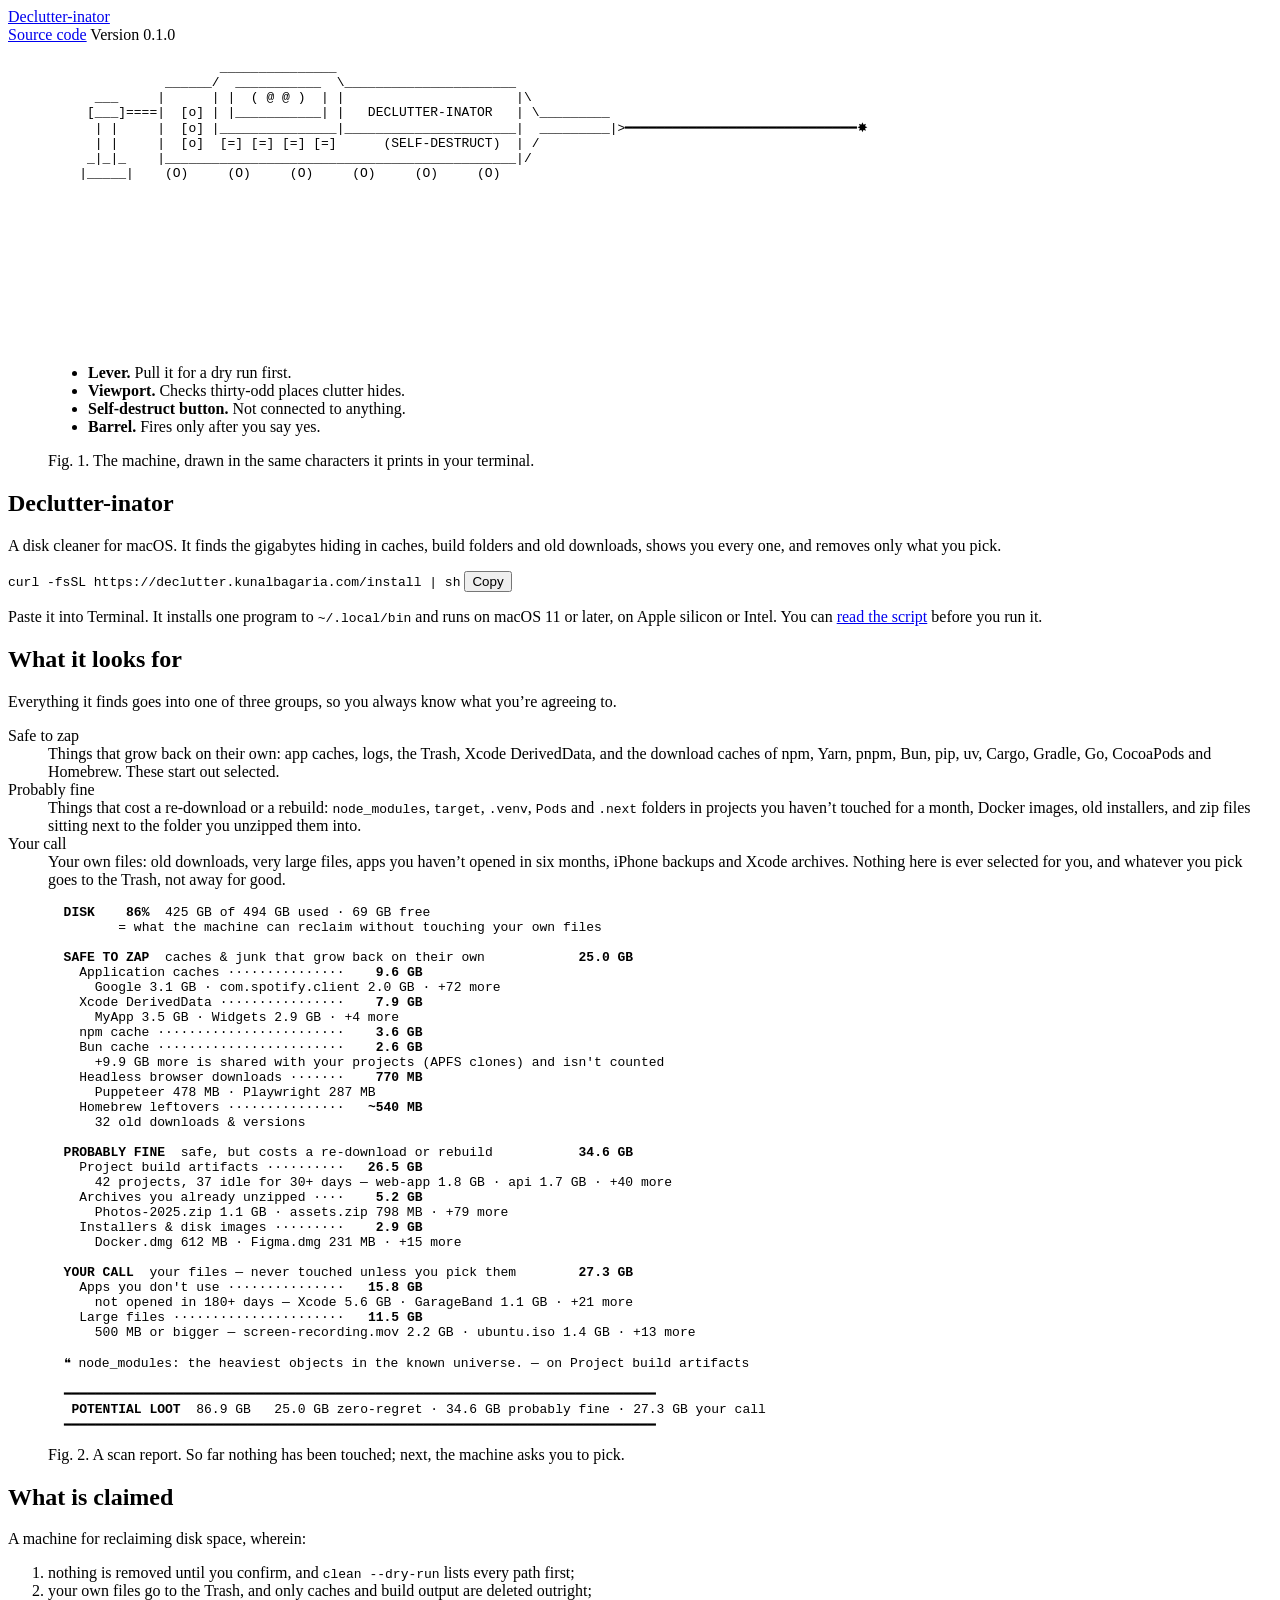
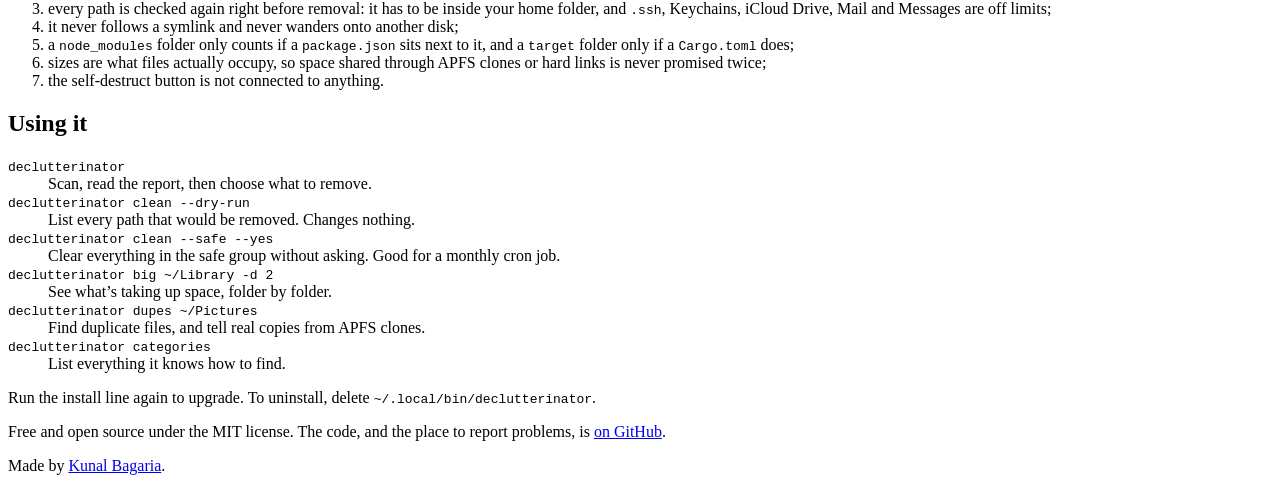
==== site/public/index.html @ a8ae1b26 "Initial release: the DECLUTTER-INATOR v0.1.0 A macOS disk analyzer and cleaner. It sweeps the home f" ====
<!doctype html>
<html lang="en">
<head>
<meta charset="utf-8">
<meta name="viewport" content="width=device-width, initial-scale=1">
<title>Declutter-inator, a disk cleaner for macOS</title>
<meta name="description" content="Finds the gigabytes hiding in caches, build folders and old downloads on your Mac, shows you every one, and removes only what you pick. Free and open source.">
<meta property="og:title" content="Declutter-inator">
<meta property="og:description" content="A disk cleaner for macOS that shows you every gigabyte it found and removes only what you pick.">
<meta property="og:url" content="https://declutter.kunalbagaria.com/">
<meta property="og:type" content="website">
<meta name="theme-color" content="#fcfcfa" media="(prefers-color-scheme: light)">
<meta name="theme-color" content="#0f2a55" media="(prefers-color-scheme: dark)">
<link rel="icon" href="/favicon.svg" type="image/svg+xml">
<link rel="preload" href="/fonts/IBMPlexMono-Regular.woff2" as="font" type="font/woff2" crossorigin>
<link rel="preload" href="/fonts/LibreCaslonText-Regular.woff2" as="font" type="font/woff2" crossorigin>
<link rel="stylesheet" href="/style.css">
<script src="/app.js" defer></script>
</head>
<body>
<div class="page">

<header class="masthead">
  <a class="wordmark" href="/">Declutter-inator</a>
  <nav aria-label="Project">
    <a href="https://github.com/KunalBagaria/declutterinator">Source code</a>
    <span class="version">Version 0.1.0</span>
  </nav>
</header>

<main>

<figure class="fig1">
  <div class="drawing">
<pre class="machine" aria-hidden="true">                      _______________
               ______/  ___________  \______________________
      ___     |      | |  ( @ @ )  | |                      |\
     [___]====|  [o] | |___________| |   DECLUTTER-INATOR   | \_________
      | |     |  [o] |_______________|______________________|  _________|&gt;<span class="beam">━━━━━━━━━━━━━━━━━━━━━━━━━━━━━✸</span> <span class="target"></span>
      | |     |  [o]  [=] [=] [=] [=]      (SELF-DESTRUCT)  | /
     _|_|_    |_____________________________________________|/
    |_____|    (O)     (O)     (O)     (O)     (O)     (O)</pre>
    <svg class="leaders" viewBox="0 -3.2 120 15.2" preserveAspectRatio="none" aria-hidden="true" focusable="false">
      <line x1="22" y1="-1.1" x2="29" y2="2.05"/>
      <line x1="70" y1="-1.1" x2="73" y2="4.05"/>
      <line x1="2" y1="8.85" x2="4.5" y2="5.6"/>
      <line x1="51.5" y1="8.85" x2="51" y2="6.05"/>
    </svg>
    <ul class="notes">
      <li class="n-lever"><span><b>Lever.</b> Pull it for a dry run first.</span></li>
      <li class="n-viewport"><span><b>Viewport.</b> Checks thirty-odd places clutter hides.</span></li>
      <li class="n-button"><span><b>Self-destruct button.</b> Not connected to anything.</span></li>
      <li class="n-barrel"><span><b>Barrel.</b> Fires only after you say yes.</span></li>
    </ul>
  </div>
  <figcaption><span class="fig">Fig. 1.</span> The machine, drawn in the same characters it prints in your terminal. <button type="button" class="fire" hidden>Fire it again</button></figcaption>
</figure>

<section class="intro">
  <h1>Declutter-inator</h1>
  <p class="lede">A disk cleaner for macOS. It finds the gigabytes hiding in caches, build folders and old downloads, shows you every one, and removes only what you pick.</p>
  <div class="install">
    <code id="install-command">curl -fsSL https://declutter.kunalbagaria.com/install | sh</code>
    <button type="button" class="copy" data-copy="install-command">Copy</button>
  </div>
  <p class="fine">Paste it into Terminal. It installs one program to <code>~/.local/bin</code> and runs on macOS 11 or later, on Apple silicon or Intel. You can <a href="/install">read the script</a> before you run it.</p>
</section>

<section aria-labelledby="looks-for">
  <h2 id="looks-for">What it looks for</h2>
  <p>Everything it finds goes into one of three groups, so you always know what you’re agreeing to.</p>
  <dl class="tiers">
    <div>
      <dt><span class="swatch safe" aria-hidden="true"></span>Safe to zap</dt>
      <dd>Things that grow back on their own: app caches, logs, the Trash, Xcode DerivedData, and the download caches of npm, Yarn, pnpm, Bun, pip, uv, Cargo, Gradle, Go, CocoaPods and Homebrew. These start out selected.</dd>
    </div>
    <div>
      <dt><span class="swatch fine" aria-hidden="true"></span>Probably fine</dt>
      <dd>Things that cost a re-download or a rebuild: <code>node_modules</code>, <code>target</code>, <code>.venv</code>, <code>Pods</code> and <code>.next</code> folders in projects you haven’t touched for a month, Docker images, old installers, and zip files sitting next to the folder you unzipped them into.</dd>
    </div>
    <div>
      <dt><span class="swatch yours" aria-hidden="true"></span>Your call</dt>
      <dd>Your own files: old downloads, very large files, apps you haven’t opened in six months, iPhone backups and Xcode archives. Nothing here is ever selected for you, and whatever you pick goes to the Trash, not away for good.</dd>
    </div>
  </dl>
</section>

<figure class="fig2">
  <div class="screen" tabindex="0" role="region" aria-label="Example scan report">
<pre class="term">  <b>DISK</b>  <span class="x214"><i class="k8"></i><i class="k8"></i><i class="k8"></i><i class="k8"></i><i class="k8"></i><i class="k8"></i><i class="k8"></i><i class="k8"></i><i class="k8"></i><i class="k8"></i><i class="k8"></i><i class="k8"></i><i class="k8"></i><i class="k8"></i><i class="k8"></i><i class="k8"></i><i class="k8"></i><i class="k8"></i><i class="k8"></i><i class="k8"></i><i class="k8"></i><i class="k8"></i><i class="k8"></i><i class="k8"></i><i class="k8"></i></span><span class="x199"><i class="s2"></i><i class="s2"></i><i class="s2"></i><i class="s2"></i></span><span class="x238"><i class="s1"></i><i class="s1"></i><i class="s1"></i><i class="s1"></i><i class="s1"></i></span>  <b>86%</b>  <span class="x244">425 GB of 494 GB used · 69 GB free</span>
        <span class="x199"><i class="s2"></i></span> <span class="x244">= what the machine can reclaim without touching your own files</span>

  <b><span class="x48"><i class="k4"></i>SAFE TO ZAP</span></b>  <span class="x244">caches &amp; junk that grow back on their own</span>          <b><span class="x48">  25.0 GB</span></b>
    Application caches <span class="x244">···············</span> <b>   9.6 GB</b>  <span class="x198"><i class="k8"></i></span><span class="x198"><i class="k8"></i></span><span class="x199"><i class="k8"></i></span><span class="x199"><i class="k8"></i></span><span class="x200"><i class="k8"></i></span><span class="x200"><i class="k8"></i></span><span class="x201"><i class="k8"></i></span><span class="x201"><i class="k8"></i></span><span class="x165"><i class="k8"></i></span><span class="x171"><i class="k3"></i></span>
      <span class="x244">Google 3.1 GB · com.spotify.client 2.0 GB · +72 more</span>
    Xcode DerivedData <span class="x244">················</span> <b>   7.9 GB</b>  <span class="x198"><i class="k8"></i></span><span class="x198"><i class="k8"></i></span><span class="x199"><i class="k8"></i></span><span class="x199"><i class="k8"></i></span><span class="x200"><i class="k8"></i></span><span class="x200"><i class="k8"></i></span><span class="x201"><i class="k8"></i></span><span class="x201"><i class="k6"></i></span>
      <span class="x244">MyApp 3.5 GB · Widgets 2.9 GB · +4 more</span>
    npm cache <span class="x244">························</span> <b>   3.6 GB</b>  <span class="x198"><i class="k8"></i></span><span class="x198"><i class="k8"></i></span><span class="x199"><i class="k8"></i></span><span class="x199"><i class="k4"></i></span>
    Bun cache <span class="x244">························</span> <b>   2.6 GB</b>  <span class="x198"><i class="k8"></i></span><span class="x198"><i class="k8"></i></span><span class="x199"><i class="k4"></i></span>
      <span class="x244">+9.9 GB more is shared with your projects (APFS clones) and isn&#x27;t counted</span>
    Headless browser downloads <span class="x244">·······</span> <b>   770 MB</b>  <span class="x198"><i class="k6"></i></span>
      <span class="x244">Puppeteer 478 MB · Playwright 287 MB</span>
    Homebrew leftovers <span class="x244">···············</span> <b>  ~540 MB</b>  <span class="x198"><i class="k4"></i></span>
      <span class="x244">32 old downloads &amp; versions</span>

  <b><span class="x214"><i class="k4"></i>PROBABLY FINE</span></b>  <span class="x244">safe, but costs a re-download or rebuild</span>         <b><span class="x214">  34.6 GB</span></b>
    Project build artifacts <span class="x244">··········</span> <b>  26.5 GB</b>  <span class="x198"><i class="k8"></i></span><span class="x198"><i class="k8"></i></span><span class="x199"><i class="k8"></i></span><span class="x199"><i class="k8"></i></span><span class="x200"><i class="k8"></i></span><span class="x200"><i class="k8"></i></span><span class="x201"><i class="k8"></i></span><span class="x201"><i class="k8"></i></span><span class="x165"><i class="k8"></i></span><span class="x171"><i class="k8"></i></span><span class="x171"><i class="k8"></i></span><span class="x135"><i class="k8"></i></span><span class="x135"><i class="k8"></i></span><span class="x141"><i class="k8"></i></span><span class="x141"><i class="k8"></i></span><span class="x105"><i class="k8"></i></span><span class="x105"><i class="k8"></i></span><span class="x111"><i class="k8"></i></span><span class="x75"><i class="k8"></i></span><span class="x75"><i class="k8"></i></span><span class="x81"><i class="k8"></i></span><span class="x81"><i class="k8"></i></span><span class="x45"><i class="k8"></i></span><span class="x45"><i class="k8"></i></span><span class="x51"><i class="k8"></i></span><span class="x87"><i class="k8"></i></span>
      <span class="x244">42 projects, 37 idle for 30+ days — web-app 1.8 GB · api 1.7 GB · +40 more</span>
    Archives you already unzipped <span class="x244">····</span> <b>   5.2 GB</b>  <span class="x198"><i class="k8"></i></span><span class="x198"><i class="k8"></i></span><span class="x199"><i class="k8"></i></span><span class="x199"><i class="k8"></i></span><span class="x200"><i class="k8"></i></span><span class="x200"><i class="k1"></i></span>
      <span class="x244">Photos-2025.zip 1.1 GB · assets.zip 798 MB · +79 more</span>
    Installers & disk images <span class="x244">·········</span> <b>   2.9 GB</b>  <span class="x198"><i class="k8"></i></span><span class="x198"><i class="k8"></i></span><span class="x199"><i class="k7"></i></span>
      <span class="x244">Docker.dmg 612 MB · Figma.dmg 231 MB · +15 more</span>

  <b><span class="x203"><i class="k4"></i>YOUR CALL</span></b>  <span class="x244">your files — never touched unless you pick them</span>      <b><span class="x203">  27.3 GB</span></b>
    Apps you don't use <span class="x244">···············</span> <b>  15.8 GB</b>  <span class="x198"><i class="k8"></i></span><span class="x198"><i class="k8"></i></span><span class="x199"><i class="k8"></i></span><span class="x199"><i class="k8"></i></span><span class="x200"><i class="k8"></i></span><span class="x200"><i class="k8"></i></span><span class="x201"><i class="k8"></i></span><span class="x201"><i class="k8"></i></span><span class="x165"><i class="k8"></i></span><span class="x171"><i class="k8"></i></span><span class="x171"><i class="k8"></i></span><span class="x135"><i class="k8"></i></span><span class="x135"><i class="k8"></i></span><span class="x141"><i class="k8"></i></span><span class="x141"><i class="k8"></i></span><span class="x105"><i class="k4"></i></span>
      <span class="x244">not opened in 180+ days — Xcode 5.6 GB · GarageBand 1.1 GB · +21 more</span>
    Large files <span class="x244">······················</span> <b>  11.5 GB</b>  <span class="x198"><i class="k8"></i></span><span class="x198"><i class="k8"></i></span><span class="x199"><i class="k8"></i></span><span class="x199"><i class="k8"></i></span><span class="x200"><i class="k8"></i></span><span class="x200"><i class="k8"></i></span><span class="x201"><i class="k8"></i></span><span class="x201"><i class="k8"></i></span><span class="x165"><i class="k8"></i></span><span class="x171"><i class="k8"></i></span><span class="x171"><i class="k8"></i></span><span class="x135"><i class="k2"></i></span>
      <span class="x244">500 MB or bigger — screen-recording.mov 2.2 GB · ubuntu.iso 1.4 GB · +13 more</span>

  <span class="x199">❝</span> <span class="x244">node_modules: the heaviest objects in the known universe. — on Project build artifacts</span>

  <span class="x238">━━━━━━━━━━━━━━━━━━━━━━━━━━━━━━━━━━━━━━━━━━━━━━━━━━━━━━━━━━━━━━━━━━━━━━━━━━</span>
   <b>POTENTIAL LOOT</b>  <span class="x198">8</span><span class="x200">6</span><span class="x165">.</span><span class="x141">9</span><span class="x111"> </span><span class="x81">G</span><span class="x87">B</span>   <span class="x244">25.0 GB zero-regret · 34.6 GB probably fine · 27.3 GB your call</span>
  <span class="x238">━━━━━━━━━━━━━━━━━━━━━━━━━━━━━━━━━━━━━━━━━━━━━━━━━━━━━━━━━━━━━━━━━━━━━━━━━━</span></pre>
  </div>
  <figcaption><span class="fig">Fig. 2.</span> A scan report. So far nothing has been touched; next, the machine asks you to pick.</figcaption>
</figure>

<section aria-labelledby="claims">
  <h2 id="claims">What is claimed</h2>
  <p>A machine for reclaiming disk space, wherein:</p>
  <ol class="claims">
    <li>nothing is removed until you confirm, and <code>clean --dry-run</code> lists every path first;</li>
    <li>your own files go to the Trash, and only caches and build output are deleted outright;</li>
    <li>every path is checked again right before removal: it has to be inside your home folder, and <code>.ssh</code>, Keychains, iCloud Drive, Mail and Messages are off limits;</li>
    <li>it never follows a symlink and never wanders onto another disk;</li>
    <li>a <code>node_modules</code> folder only counts if a <code>package.json</code> sits next to it, and a <code>target</code> folder only if a <code>Cargo.toml</code> does;</li>
    <li>sizes are what files actually occupy, so space shared through APFS clones or hard links is never promised twice;</li>
    <li>the self-destruct button is not connected to anything.</li>
  </ol>
</section>

<section aria-labelledby="usage">
  <h2 id="usage">Using it</h2>
  <dl class="commands">
    <div><dt><code>declutterinator</code></dt><dd>Scan, read the report, then choose what to remove.</dd></div>
    <div><dt><code>declutterinator clean --dry-run</code></dt><dd>List every path that would be removed. Changes nothing.</dd></div>
    <div><dt><code>declutterinator clean --safe --yes</code></dt><dd>Clear everything in the safe group without asking. Good for a monthly cron job.</dd></div>
    <div><dt><code>declutterinator big ~/Library -d 2</code></dt><dd>See what’s taking up space, folder by folder.</dd></div>
    <div><dt><code>declutterinator dupes ~/Pictures</code></dt><dd>Find duplicate files, and tell real copies from APFS clones.</dd></div>
    <div><dt><code>declutterinator categories</code></dt><dd>List everything it knows how to find.</dd></div>
  </dl>
  <p class="fine">Run the install line again to upgrade. To uninstall, delete <code>~/.local/bin/declutterinator</code>.</p>
</section>

</main>

<footer class="colophon">
  <p>Free and open source under the MIT license. The code, and the place to report problems, is <a href="https://github.com/KunalBagaria/declutterinator">on GitHub</a>.</p>
  <p>Made by <a href="https://kunalbagaria.com">Kunal Bagaria</a>.</p>
</footer>

</div>
</body>
</html>
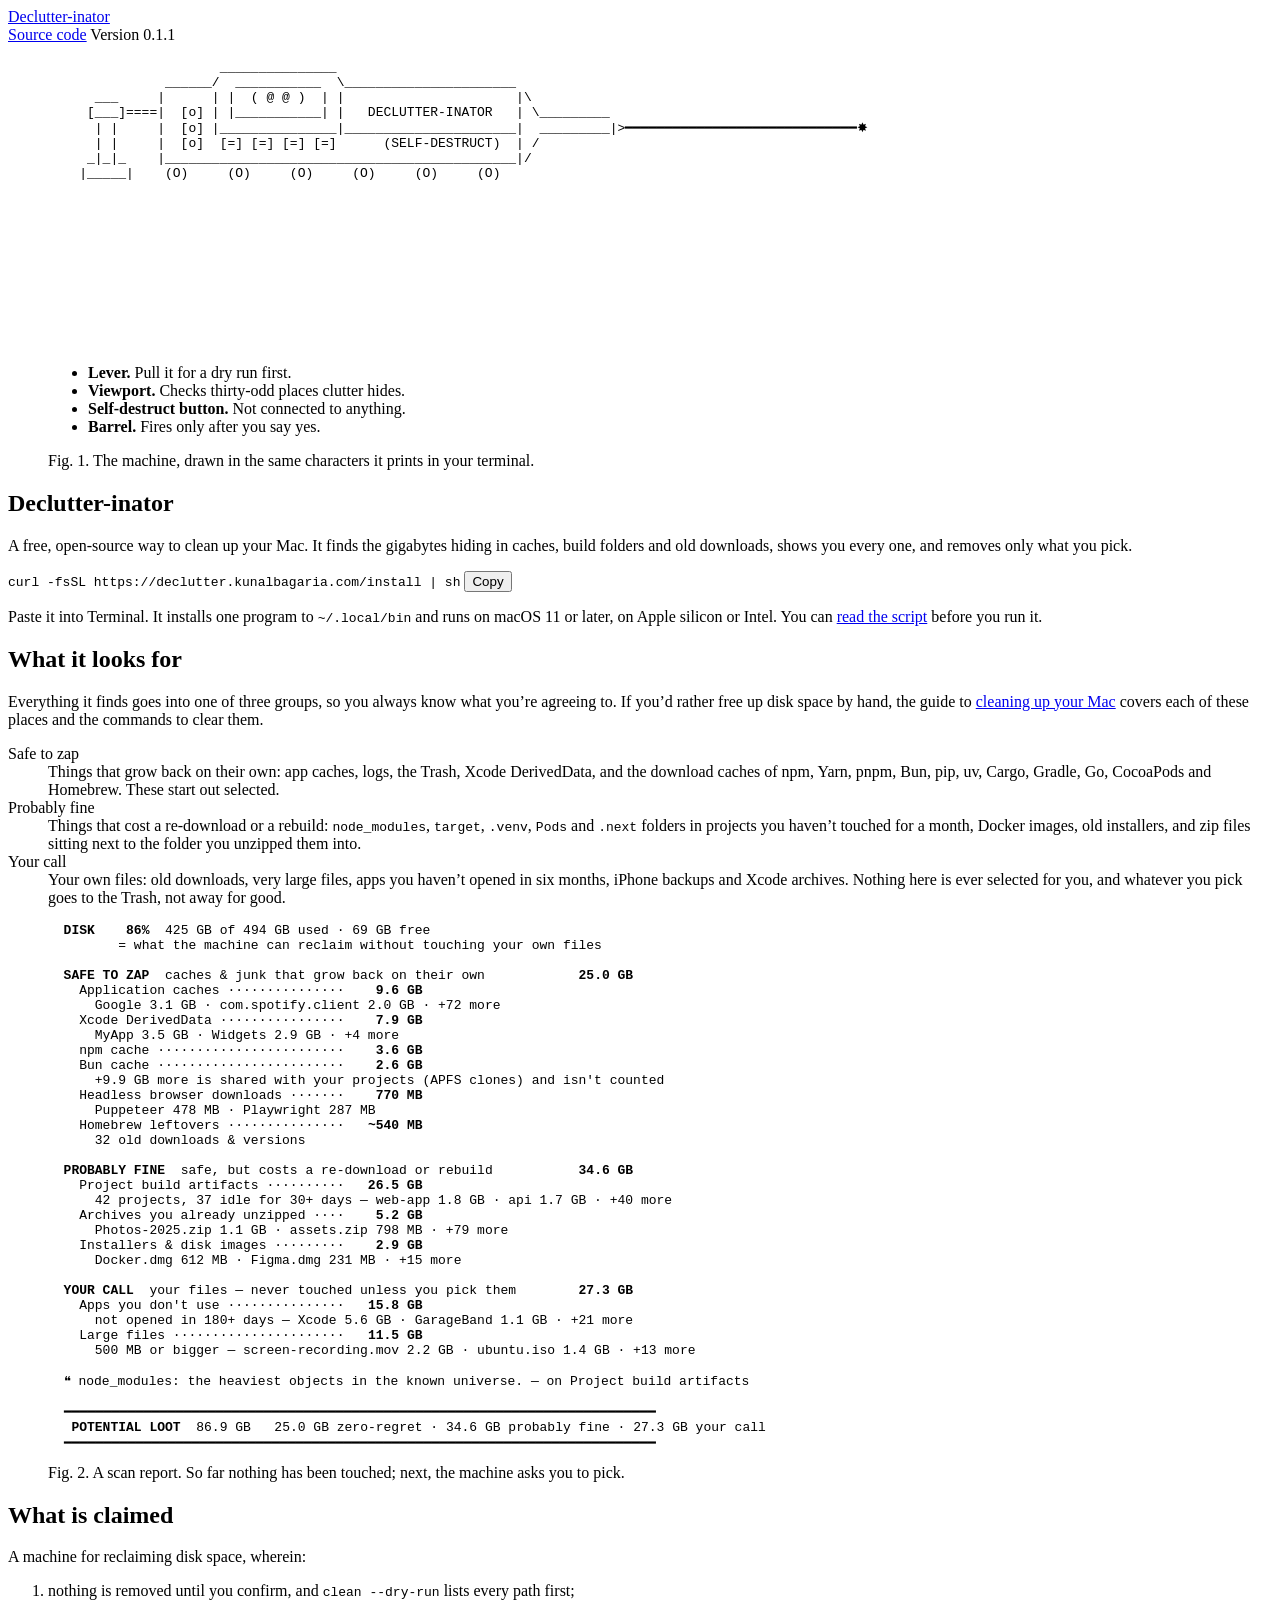
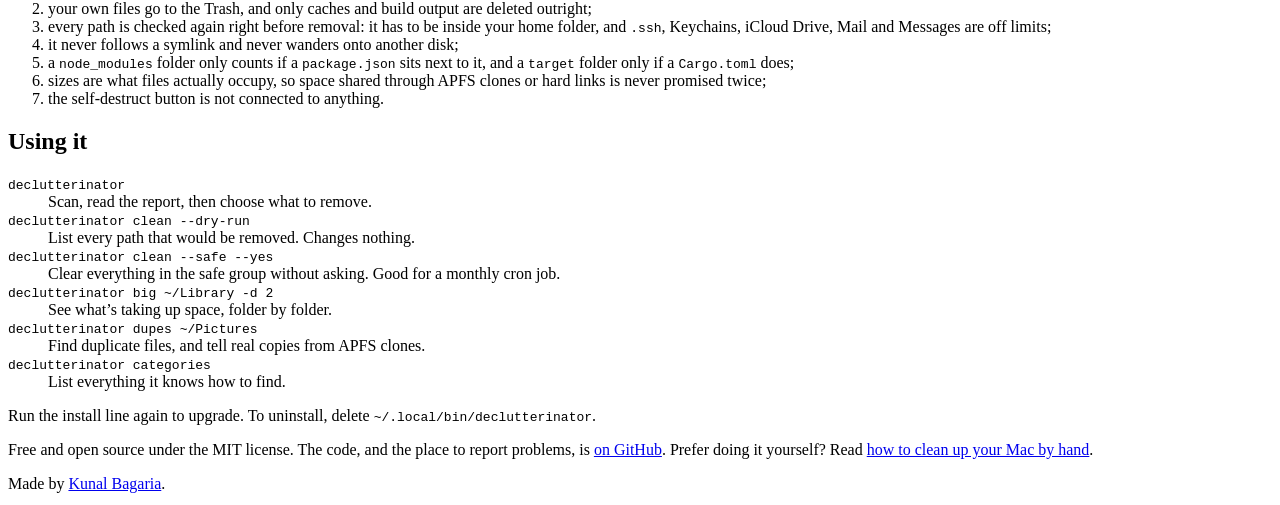
==== commit 2e01c0cd: "v0.1.1: clearer pickers, SEO, and a how-to guide CLI - Pickers now draw a ❯ cursor on the focused ro" ====
--- a/site/public/index.html
+++ b/site/public/index.html
@@ -3,19 +3,93 @@
 <head>
 <meta charset="utf-8">
 <meta name="viewport" content="width=device-width, initial-scale=1">
-<title>Declutter-inator, a disk cleaner for macOS</title>
-<meta name="description" content="Finds the gigabytes hiding in caches, build folders and old downloads on your Mac, shows you every one, and removes only what you pick. Free and open source.">
-<meta property="og:title" content="Declutter-inator">
-<meta property="og:description" content="A disk cleaner for macOS that shows you every gigabyte it found and removes only what you pick.">
+<title>Declutter-inator: Clean Up Your Mac &amp; Free Up Disk Space</title>
+<meta name="description" content="A free, open-source way to clean up your Mac. Finds the gigabytes hiding in caches, Xcode, node_modules, Docker and old downloads, shows you every one, and deletes only what you pick.">
+<link rel="canonical" href="https://declutter.kunalbagaria.com/">
+<meta name="robots" content="index, follow, max-image-preview:large, max-snippet:-1">
+<meta name="author" content="Kunal Bagaria">
+<meta name="application-name" content="Declutter-inator">
+<meta name="apple-mobile-web-app-title" content="Declutter-inator">
+
+<meta property="og:type" content="website">
+<meta property="og:site_name" content="Declutter-inator">
+<meta property="og:title" content="Declutter-inator: clean up your Mac and free up disk space">
+<meta property="og:description" content="A free, open-source disk cleaner for macOS. See every gigabyte it found, and delete only what you pick.">
 <meta property="og:url" content="https://declutter.kunalbagaria.com/">
-<meta property="og:type" content="website">
+<meta property="og:image" content="https://declutter.kunalbagaria.com/og.png">
+<meta property="og:image:width" content="1200">
+<meta property="og:image:height" content="630">
+<meta property="og:image:alt" content="The Declutter-inator, an ASCII-art machine, firing a ray at a node_modules folder">
+<meta property="og:locale" content="en_US">
+<meta name="twitter:card" content="summary_large_image">
+<meta name="twitter:title" content="Declutter-inator: clean up your Mac and free up disk space">
+<meta name="twitter:description" content="A free, open-source disk cleaner for macOS. See every gigabyte it found, and delete only what you pick.">
+<meta name="twitter:image" content="https://declutter.kunalbagaria.com/og.png">
+<meta name="twitter:image:alt" content="The Declutter-inator, an ASCII-art machine, firing a ray at a node_modules folder">
+
 <meta name="theme-color" content="#fcfcfa" media="(prefers-color-scheme: light)">
 <meta name="theme-color" content="#0f2a55" media="(prefers-color-scheme: dark)">
 <link rel="icon" href="/favicon.svg" type="image/svg+xml">
+<link rel="icon" href="/favicon-48.png" type="image/png" sizes="48x48">
+<link rel="apple-touch-icon" href="/apple-touch-icon.png">
+<link rel="manifest" href="/site.webmanifest">
 <link rel="preload" href="/fonts/IBMPlexMono-Regular.woff2" as="font" type="font/woff2" crossorigin>
 <link rel="preload" href="/fonts/LibreCaslonText-Regular.woff2" as="font" type="font/woff2" crossorigin>
 <link rel="stylesheet" href="/style.css">
 <script src="/app.js" defer></script>
+<script type="application/ld+json">
+[
+  {
+    "@context": "https://schema.org",
+    "@type": "SoftwareApplication",
+    "name": "Declutter-inator",
+    "alternateName": [
+      "Declutterinator",
+      "declutterinator"
+    ],
+    "description": "A free, open-source disk cleaner for macOS. It finds the gigabytes hiding in app caches, Xcode DerivedData, node_modules, Docker, package manager caches and old downloads, shows you every one, and removes only what you pick.",
+    "url": "https://declutter.kunalbagaria.com/",
+    "image": "https://declutter.kunalbagaria.com/og.png",
+    "screenshot": "https://declutter.kunalbagaria.com/og.png",
+    "applicationCategory": "UtilitiesApplication",
+    "applicationSubCategory": "Disk cleaner",
+    "operatingSystem": "macOS 11 or later",
+    "softwareVersion": "0.1.1",
+    "downloadUrl": "https://declutter.kunalbagaria.com/install",
+    "installUrl": "https://declutter.kunalbagaria.com/install",
+    "isAccessibleForFree": true,
+    "license": "https://opensource.org/licenses/MIT",
+    "offers": {
+      "@type": "Offer",
+      "price": "0",
+      "priceCurrency": "USD"
+    },
+    "featureList": [
+      "Clears app caches, logs and the Trash",
+      "Finds node_modules, Rust target and .venv folders in projects you haven't touched in a month",
+      "Clears Xcode DerivedData, old device support files and unavailable simulators",
+      "Cleans npm, Yarn, pnpm, Bun, pip, uv, Cargo, Gradle, Go, CocoaPods and Homebrew caches",
+      "Finds old downloads, installers, zip files you already unzipped, large files and apps you don't use",
+      "Finds duplicate files and tells real copies from APFS clones",
+      "Shows every path before deleting, and moves your own files to the Trash"
+    ],
+    "author": {
+      "@type": "Person",
+      "name": "Kunal Bagaria",
+      "url": "https://kunalbagaria.com"
+    },
+    "sameAs": [
+      "https://github.com/KunalBagaria/declutterinator"
+    ]
+  },
+  {
+    "@context": "https://schema.org",
+    "@type": "WebSite",
+    "name": "Declutter-inator",
+    "url": "https://declutter.kunalbagaria.com/"
+  }
+]
+</script>
 </head>
 <body>
 <div class="page">
@@ -24,7 +98,7 @@
   <a class="wordmark" href="/">Declutter-inator</a>
   <nav aria-label="Project">
     <a href="https://github.com/KunalBagaria/declutterinator">Source code</a>
-    <span class="version">Version 0.1.0</span>
+    <span class="version">Version 0.1.1</span>
   </nav>
 </header>
 
@@ -58,7 +132,7 @@
 
 <section class="intro">
   <h1>Declutter-inator</h1>
-  <p class="lede">A disk cleaner for macOS. It finds the gigabytes hiding in caches, build folders and old downloads, shows you every one, and removes only what you pick.</p>
+  <p class="lede">A free, open-source way to clean up your Mac. It finds the gigabytes hiding in caches, build folders and old downloads, shows you every one, and removes only what you pick.</p>
   <div class="install">
     <code id="install-command">curl -fsSL https://declutter.kunalbagaria.com/install | sh</code>
     <button type="button" class="copy" data-copy="install-command">Copy</button>
@@ -68,7 +142,7 @@
 
 <section aria-labelledby="looks-for">
   <h2 id="looks-for">What it looks for</h2>
-  <p>Everything it finds goes into one of three groups, so you always know what you’re agreeing to.</p>
+  <p>Everything it finds goes into one of three groups, so you always know what you’re agreeing to. If you’d rather free up disk space by hand, the guide to <a href="/how-to-clean-up-your-mac/">cleaning up your Mac</a> covers each of these places and the commands to clear them.</p>
   <dl class="tiers">
     <div>
       <dt><span class="swatch safe" aria-hidden="true"></span>Safe to zap</dt>
@@ -156,7 +230,7 @@
 </main>
 
 <footer class="colophon">
-  <p>Free and open source under the MIT license. The code, and the place to report problems, is <a href="https://github.com/KunalBagaria/declutterinator">on GitHub</a>.</p>
+  <p>Free and open source under the MIT license. The code, and the place to report problems, is <a href="https://github.com/KunalBagaria/declutterinator">on GitHub</a>. Prefer doing it yourself? Read <a href="/how-to-clean-up-your-mac/">how to clean up your Mac by hand</a>.</p>
   <p>Made by <a href="https://kunalbagaria.com">Kunal Bagaria</a>.</p>
 </footer>
 
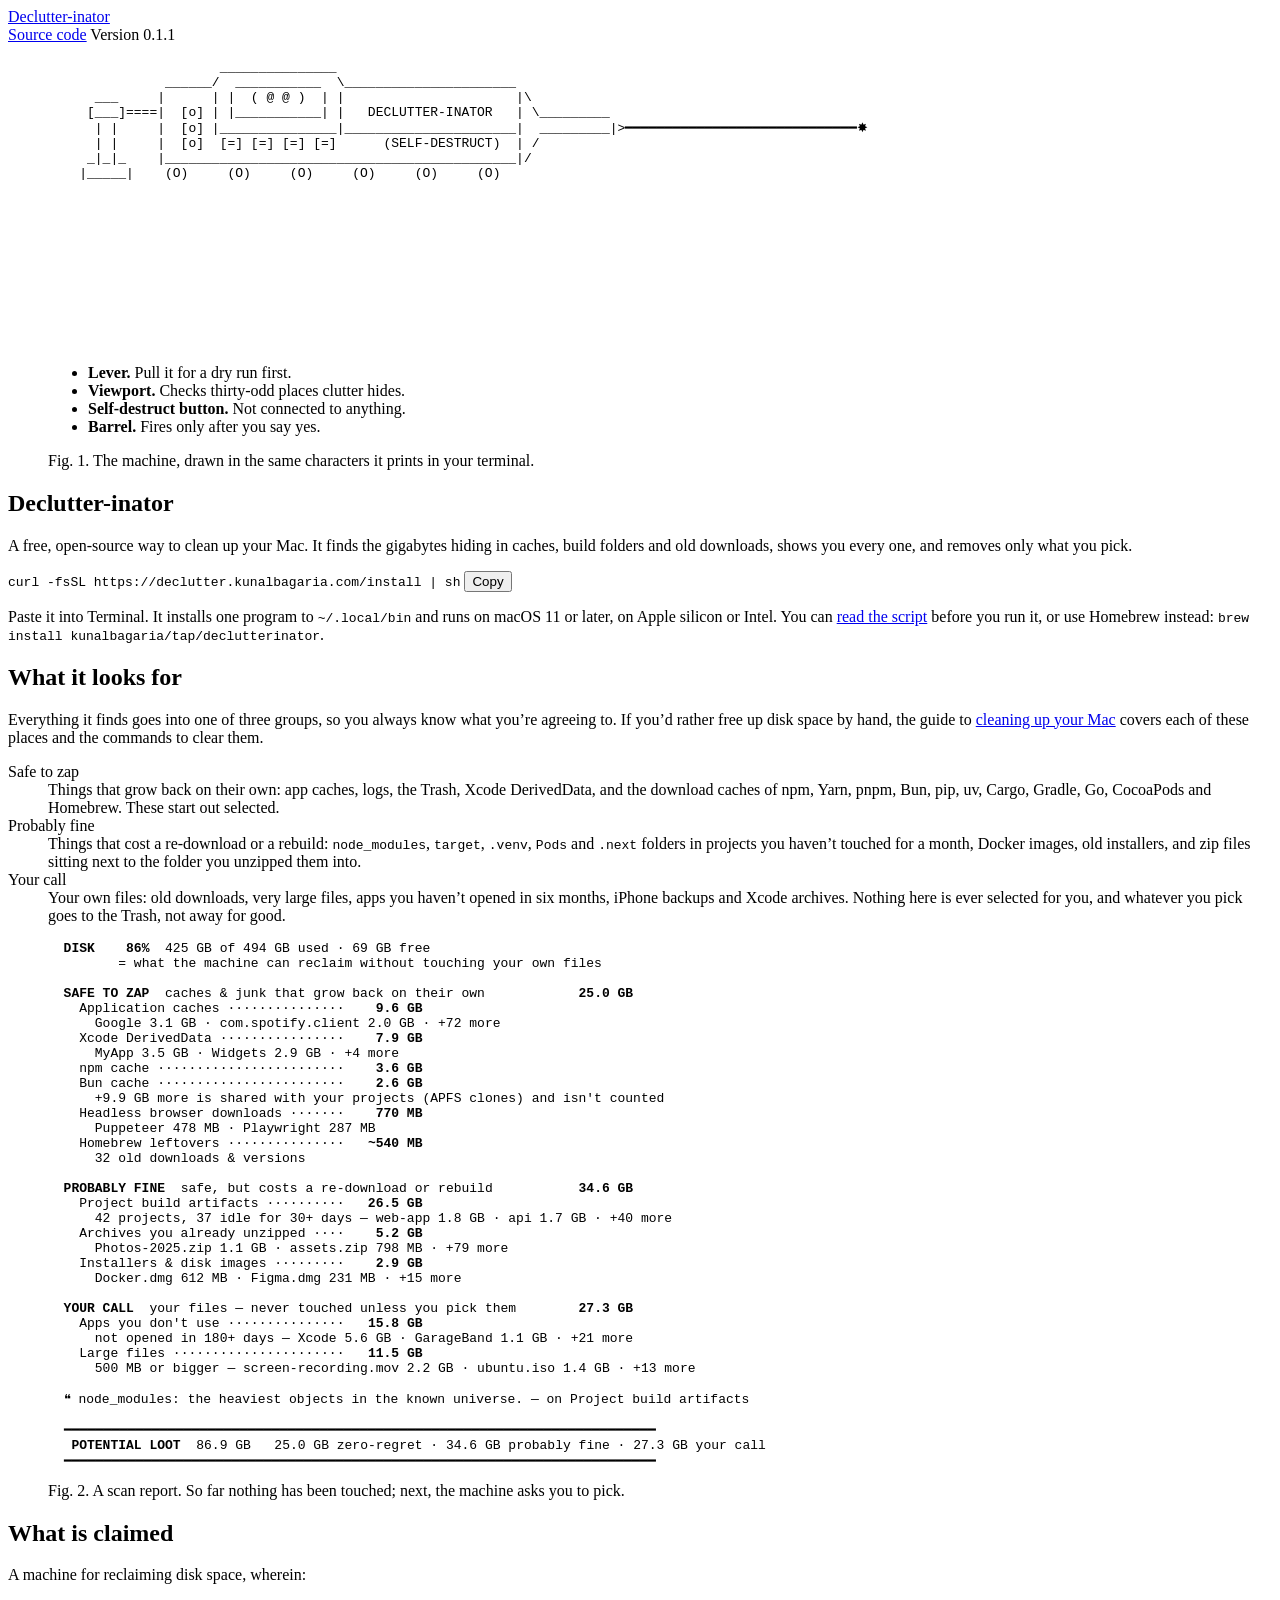
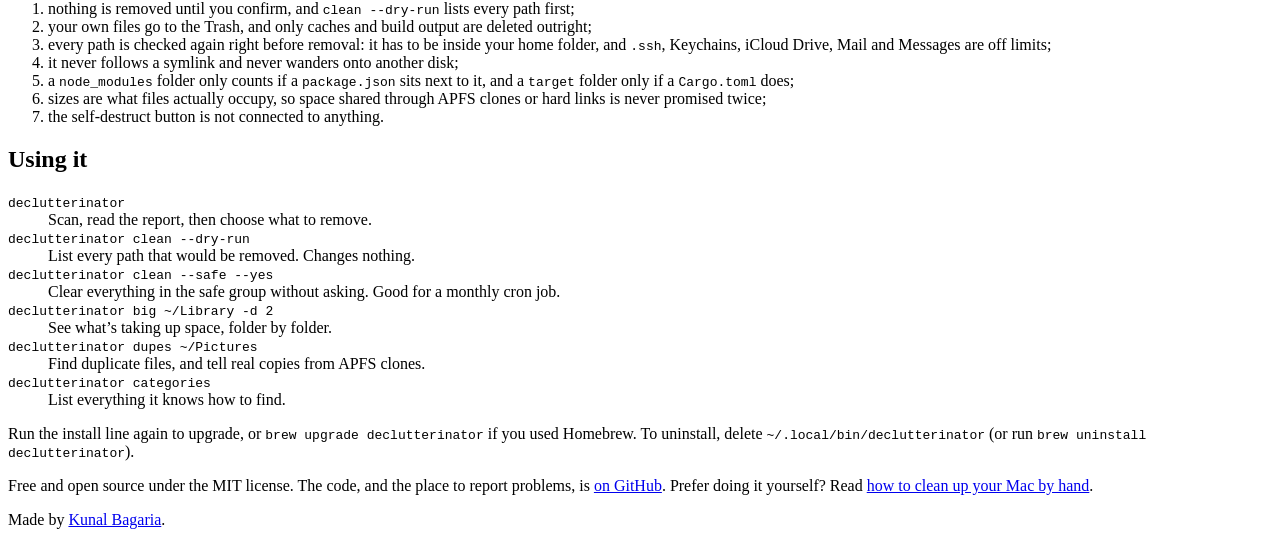
==== commit 87dcfafa: "Homebrew tap, reproducible release archives - brew install kunalbagaria/tap/declutterinator (KunalBa" ====
--- a/site/public/index.html
+++ b/site/public/index.html
@@ -137,7 +137,7 @@
     <code id="install-command">curl -fsSL https://declutter.kunalbagaria.com/install | sh</code>
     <button type="button" class="copy" data-copy="install-command">Copy</button>
   </div>
-  <p class="fine">Paste it into Terminal. It installs one program to <code>~/.local/bin</code> and runs on macOS 11 or later, on Apple silicon or Intel. You can <a href="/install">read the script</a> before you run it.</p>
+  <p class="fine">Paste it into Terminal. It installs one program to <code>~/.local/bin</code> and runs on macOS 11 or later, on Apple silicon or Intel. You can <a href="/install">read the script</a> before you run it, or use Homebrew instead: <code>brew install kunalbagaria/tap/declutterinator</code>.</p>
 </section>
 
 <section aria-labelledby="looks-for">
@@ -224,7 +224,7 @@
     <div><dt><code>declutterinator dupes ~/Pictures</code></dt><dd>Find duplicate files, and tell real copies from APFS clones.</dd></div>
     <div><dt><code>declutterinator categories</code></dt><dd>List everything it knows how to find.</dd></div>
   </dl>
-  <p class="fine">Run the install line again to upgrade. To uninstall, delete <code>~/.local/bin/declutterinator</code>.</p>
+  <p class="fine">Run the install line again to upgrade, or <code>brew upgrade declutterinator</code> if you used Homebrew. To uninstall, delete <code>~/.local/bin/declutterinator</code> (or run <code>brew uninstall declutterinator</code>).</p>
 </section>
 
 </main>
